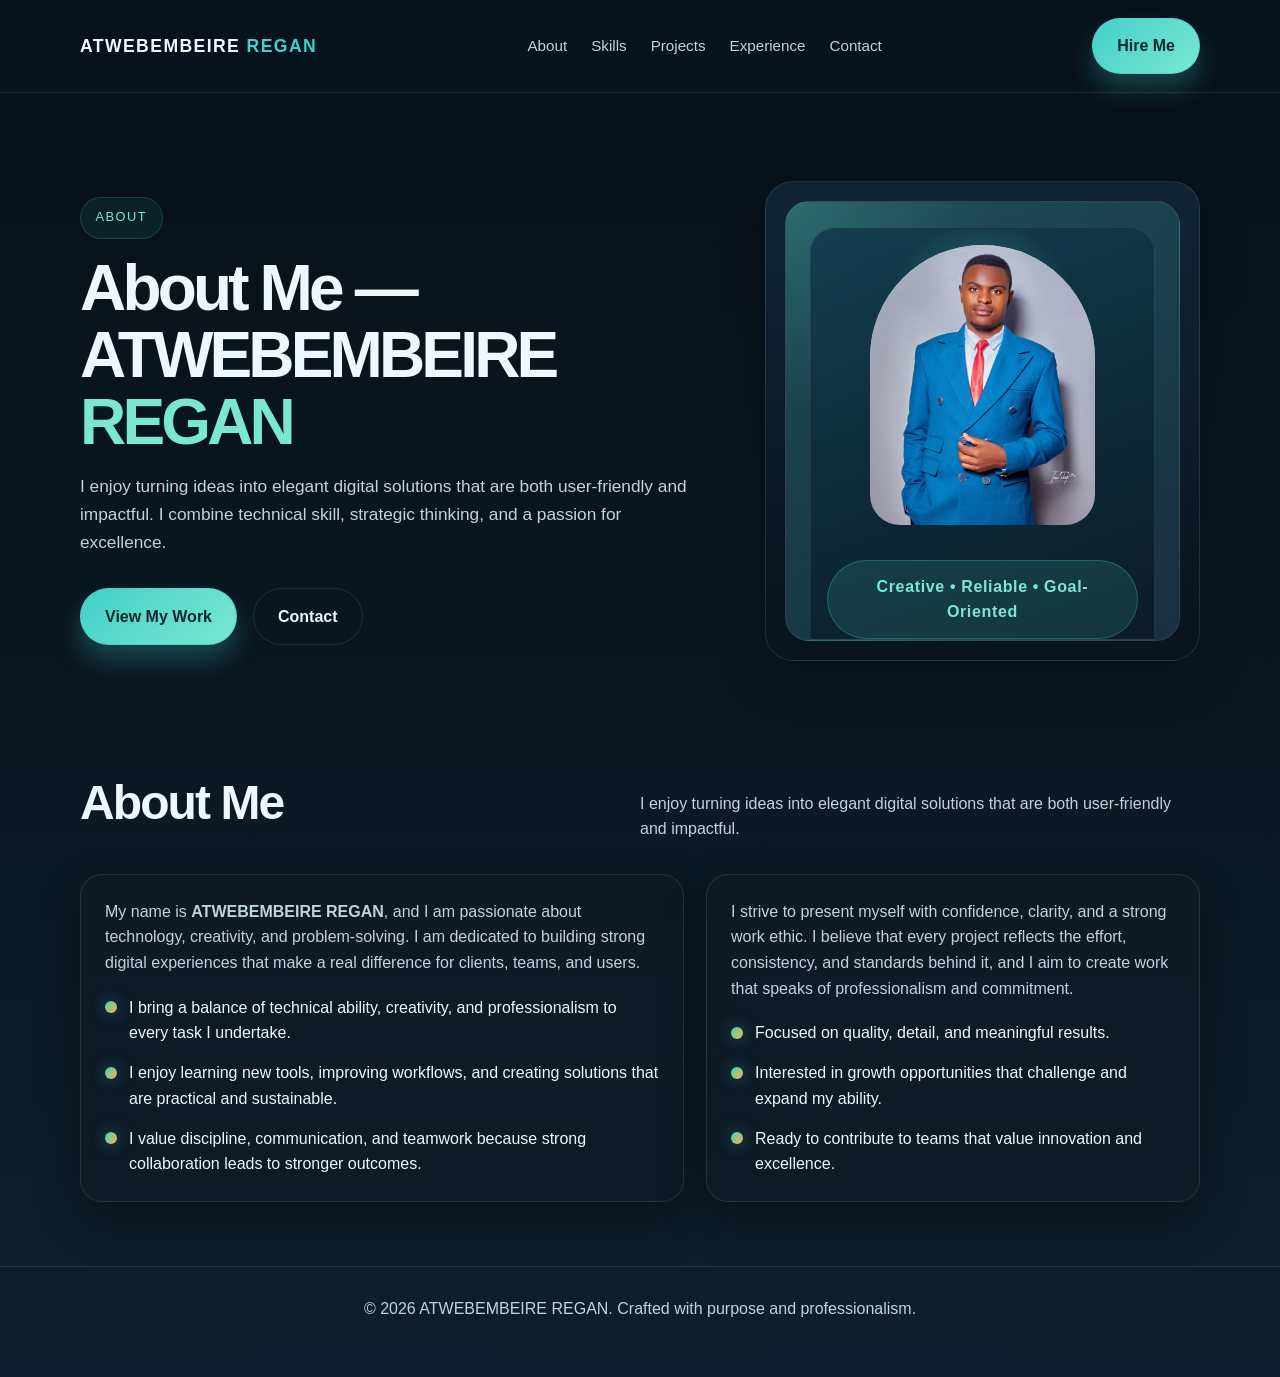
==== about.html @ 5e16c9a0 "My Portfolio" ====
<!DOCTYPE html>
<html lang="en">
<head>
    <meta charset="UTF-8">
    <meta name="viewport" content="width=device-width, initial-scale=1.0">
    <title>About — REGAN</title>
</meta>
    <meta name="description" content="About ATWEBEMBEIRE REGAN — background, skills, and approach.">
    <link rel="stylesheet" href="style.css">
</head>
<body>
    <header class="topbar">
        <div class="container nav">
            <a href="index.html#home" class="brand">ATWEBEMBEIRE <span>REGAN</span></a>
            <button class="nav-toggle" aria-label="Toggle navigation">☰</button>
                 <nav class="nav-links" aria-label="Main navigation">
                <a href="about.html">About</a>
                <a href="skills.html">Skills</a>
                <a href="projects.html">Projects</a>
                <a href="experience.html">Experience</a>
                <a href="contacts.html">Contact</a>
            </nav>
            <a href="contacts.html#contact" class="button">Hire Me</a>
        </div>
    </header>

    <main>
        <section class="hero">
            <div class="container hero-grid">
                <div>
                    <div class="eyebrow">About</div>
                    <h1>About Me — ATWEBEMBEIRE <span class="highlight">REGAN</span></h1>
                    <p class="lead">I enjoy turning ideas into elegant digital solutions that are both user-friendly and impactful. I combine technical skill, strategic thinking, and a passion for excellence.</p>
                    <div class="cta-row">
                        <a href="potforlio.php#projects" class="button">View My Work</a>
                        <a href="potforlio.php#contact" class="button secondary">Contact</a>
                    </div>
                </div>

                <div class="profile-card">
                    <div class="avatar-wrap">
                        <div class="avatar">
                            <div class="portrait">
                                <img src="images/regan.jpeg" alt="ATWEBEMBEIRE REGAN" class="portrait-img">
                            </div>
                            <div class="badge">Creative • Reliable • Goal-Oriented</div>
                        </div>
                    </div>
                </div>
            </div>
        </section>

        <section id="about">
            <div class="container">
                <div class="section-head">
                    <h2>About Me</h2>
                    <p>I enjoy turning ideas into elegant digital solutions that are both user-friendly and impactful.</p>
                </div>

                <div class="about-grid">
                    <div class="panel">
                        <p>
                            My name is <strong>ATWEBEMBEIRE REGAN</strong>, and I am passionate about technology, creativity, and problem-solving. I am dedicated to building strong digital experiences that make a real difference for clients, teams, and users.
                        </p>
                        <ul class="list">
                            <li><span class="bullet"></span><span>I bring a balance of technical ability, creativity, and professionalism to every task I undertake.</span></li>
                            <li><span class="bullet"></span><span>I enjoy learning new tools, improving workflows, and creating solutions that are practical and sustainable.</span></li>
                            <li><span class="bullet"></span><span>I value discipline, communication, and teamwork because strong collaboration leads to stronger outcomes.</span></li>
                        </ul>
                    </div>

                    <div class="panel">
                        <p>
                            I strive to present myself with confidence, clarity, and a strong work ethic. I believe that every project reflects the effort, consistency, and standards behind it, and I aim to create work that speaks of professionalism and commitment.
                        </p>
                        <ul class="list">
                            <li><span class="bullet"></span><span>Focused on quality, detail, and meaningful results.</span></li>
                            <li><span class="bullet"></span><span>Interested in growth opportunities that challenge and expand my ability.</span></li>
                            <li><span class="bullet"></span><span>Ready to contribute to teams that value innovation and excellence.</span></li>
                        </ul>
                    </div>
                </div>
            </div>
        </section>
    </main>

    <footer>
        <div class="container">
            © <span id="year"></span> ATWEBEMBEIRE REGAN. Crafted with purpose and professionalism.
        </div>
    </footer>

    <script>
        document.getElementById('year').textContent = new Date().getFullYear();
    </script>
    <script>
        (function(){
            var t = document.querySelector('.nav-toggle');
            var n = document.querySelector('.nav-links');
            if(!t||!n) return;
            t.addEventListener('click', function(){ n.classList.toggle('open'); });
        })();
    </script>
</body>
</html>
---- style.css ----
:root {
	--bg: #07131f;
	--bg-soft: #0d1d2b;
	--card: rgba(14, 27, 39, 0.8);
	--card-strong: #112638;
	--primary: #43d0c7;
	--primary-2: #7ae7d3;
	--accent: #f4b740;
	--text: #edf7ff;
	--muted: #bfd3df;
	--line: rgba(255, 255, 255, 0.1);
	--shadow: 0 20px 45px rgba(0, 0, 0, 0.28);
}

* {
	box-sizing: border-box;
}

html {
	scroll-behavior: smooth;
}

body {
	margin: 0;
	font-family: Arial, Helvetica, sans-serif;
	background: linear-gradient(180deg, #061019 0%, #0d1f2e 100%);
	color: var(--text);
	line-height: 1.6;
}

a {
	color: inherit;
	text-decoration: none;
}

img {
	max-width: 100%;
	display: block;
}

.container {
	width: min(1120px, 90%);
	margin: 0 auto;
}

.topbar {
	position: sticky;
	top: 0;
	z-index: 10;
	backdrop-filter: blur(12px);
	background: rgba(7, 19, 31, 0.8);
	border-bottom: 1px solid var(--line);
}

.nav {
	display: flex;
	align-items: center;
	justify-content: space-between;
	padding: 1.1rem 0;
}

.nav-toggle {
	display: none;
	background: transparent;
	border: 0;
	color: var(--text);
	font-size: 1.3rem;
	padding: 0.25rem 0.5rem;
}

.brand {
	font-weight: 800;
	font-size: 1.1rem;
	letter-spacing: 0.08em;
	text-transform: uppercase;
}

.brand span {
	color: var(--primary);
}

.nav-links {
	display: flex;
	gap: 1.5rem;
	align-items: center;
	font-size: 0.95rem;
	color: var(--muted);
}

.nav-links a:hover {
	color: var(--text);
}

.button {
	display: inline-block;
	padding: 0.9rem 1.5rem;
	border-radius: 999px;
	border: 1px solid rgba(67, 208, 199, 0.6);
	background: linear-gradient(135deg, var(--primary), var(--primary-2));
	color: #062b2a;
	font-weight: 700;
	transition: transform 0.25s ease, box-shadow 0.25s ease;
	box-shadow: 0 15px 25px rgba(67, 208, 199, 0.25);
}

.button:hover {
	transform: translateY(-2px);
}

.hero {
	padding: 5.5rem 0 4rem;
}

.hero-grid {
	display: grid;
	grid-template-columns: 1.2fr 0.8fr;
	gap: 2rem;
	align-items: center;
}

.eyebrow {
	display: inline-block;
	font-size: 0.8rem;
	letter-spacing: 0.12em;
	text-transform: uppercase;
	color: var(--primary-2);
	background: rgba(67, 208, 199, 0.08);
	border: 1px solid rgba(67, 208, 199, 0.2);
	padding: 0.6rem 0.9rem;
	border-radius: 999px;
	margin-bottom: 1rem;
}

h1 {
	font-size: clamp(2.5rem, 5vw, 5rem);
	line-height: 1.05;
	margin: 0 0 1rem;
	letter-spacing: -0.06em;
}

.highlight {
	color: var(--primary-2);
}

.lead {
	max-width: 620px;
	font-size: 1.08rem;
	color: var(--muted);
	margin-bottom: 2rem;
}

.cta-row {
	display: flex;
	flex-wrap: wrap;
	gap: 1rem;
	align-items: center;
}

.secondary {
	background: transparent;
	border: 1px solid var(--line);
	color: var(--text);
	box-shadow: none;
}

.stats {
	display: grid;
	grid-template-columns: repeat(3, minmax(100px, 1fr));
	gap: 1rem;
	margin-top: 2.2rem;
}

.stat {
	padding: 1rem 1.1rem;
	background: rgba(255,255,255,0.02);
	border: 1px solid var(--line);
	border-radius: 18px;
}

.stat strong {
	display: block;
	font-size: 1.5rem;
	color: var(--primary-2);
}

.profile-card {
	background: linear-gradient(180deg, rgba(17, 38, 56, 0.95), rgba(9, 20, 31, 0.9));
	border: 1px solid var(--line);
	border-radius: 28px;
	padding: 1.2rem;
	box-shadow: var(--shadow);
}

.avatar-wrap {
	position: relative;
	border-radius: 24px;
	min-height: 440px;
	background: radial-gradient(circle at top left, rgba(122, 231, 211, 0.18), transparent 35%),
				linear-gradient(135deg, rgba(67,208,199,0.25), rgba(34,58,79,0.7));
	border: 1px solid rgba(255,255,255,0.08);
	display: flex;
	align-items: end;
	justify-content: center;
	overflow: hidden;
}

.avatar {
	width: 88%;
	min-height: 390px;
	border-radius: 24px 24px 0 0;
	background: linear-gradient(160deg, rgba(17, 59, 77, 0.9), rgba(11, 25, 36, 0.9));
	border: 1px solid rgba(255,255,255,0.08);
	position: relative;
	display: flex;
	flex-direction: column;
	justify-content: flex-end;
	align-items: center;
	padding: 1rem 1rem 0;
}

.avatar::before {
	content: "";
	position: absolute;
	inset: 0;
	background: radial-gradient(circle at 50% 20%, rgba(122, 231, 211, 0.35), transparent 25%);
}

.portrait {
	position: relative;
	width: 72%;
	height: 280px;
	background: linear-gradient(180deg, #d8ecff 0%, #a0c9dd 58%, #4f6c7e 100%);
	border-radius: 120px 120px 32px 32px;
	box-shadow: inset 0 -20px 30px rgba(0,0,0,0.12);
	overflow: hidden;
	margin-bottom: 1.2rem;
}

.portrait::before,
.portrait::after {
	display: none;
}

.portrait-img {
	position: absolute;
	inset: 0;
	width: 100%;
	height: 100%;
	object-fit: cover;
	border-radius: 120px 120px 32px 32px;
	display: block;
	z-index: 2;
}

.badge {
	display: inline-block;
	margin-top: 1rem;
	text-align: center;
	font-weight: 700;
	letter-spacing: 0.04em;
	padding: 0.8rem 1.2rem;
	background: rgba(67, 208, 199, 0.14);
	border: 1px solid rgba(67, 208, 199, 0.3);
	border-radius: 999px;
	color: var(--primary-2);
}

section {
	padding: 2.5rem 0;
}

.section-head {
	display: flex;
	justify-content: space-between;
	align-items: flex-end;
	gap: 1rem;
	margin-bottom: 2rem;
}

.section-head h2 {
	margin: 0;
	font-size: clamp(2rem, 4vw, 3rem);
	letter-spacing: -0.04em;
}

.section-head p {
	margin: 0;
	max-width: 560px;
	color: var(--muted);
}

.about-grid,
.service-grid,
.projects-grid,
.contact-grid {
	display: grid;
	gap: 1.4rem;
}

.about-grid {
	grid-template-columns: 1.1fr 0.9fr;
}

.panel {
	background: var(--card);
	border: 1px solid var(--line);
	border-radius: 22px;
	padding: 1.5rem;
	box-shadow: var(--shadow);
}

.panel p {
	color: var(--muted);
	margin: 0;
}

.list {
	list-style: none;
	padding: 0;
	margin: 1.2rem 0 0;
	display: grid;
	gap: 0.9rem;
}

.list li {
	display: flex;
	gap: 0.75rem;
	align-items: flex-start;
	color: var(--text);
}

.bullet {
	width: 12px;
	height: 12px;
	margin-top: 0.4rem;
	border-radius: 50%;
	background: linear-gradient(135deg, var(--primary), var(--accent));
	box-shadow: 0 0 16px rgba(67, 208, 199, 0.45);
	flex-shrink: 0;
}

.service-grid {
	grid-template-columns: repeat(3, minmax(0, 1fr));
}

.service {
	min-height: 220px;
	position: relative;
	overflow: hidden;
}

.service::before {
	content: "";
	position: absolute;
	inset: auto -20% -35% auto;
	width: 140px;
	height: 140px;
	background: radial-gradient(circle, rgba(67,208,199,0.18), transparent 60%);
}

.icon {
	width: 54px;
	height: 54px;
	border-radius: 16px;
	display: flex;
	align-items: center;
	justify-content: center;
	background: rgba(67,208,199,0.12);
	color: var(--primary-2);
	font-weight: 700;
	margin-bottom: 1rem;
	border: 1px solid rgba(67,208,199,0.2);
}

.service h3 {
	margin: 0 0 0.75rem;
	font-size: 1.3rem;
}

.service p {
	margin: 0;
	color: var(--muted);
}

.mini-tags {
	display: flex;
	flex-wrap: wrap;
	gap: 0.6rem;
	margin-top: 1rem;
}

.mini-tags span {
	padding: 0.45rem 0.7rem;
	border-radius: 999px;
	background: rgba(255,255,255,0.03);
	border: 1px solid var(--line);
	font-size: 0.8rem;
	color: var(--muted);
}

.projects-grid {
	grid-template-columns: repeat(3, minmax(0, 1fr));
}

.project {
	padding: 0;
	overflow: hidden;
}

.project-visual {
	height: 180px;
	background: linear-gradient(135deg, rgba(67,208,199,0.25), rgba(10,28,38,0.9));
	border-bottom: 1px solid var(--line);
	display: flex;
	align-items: center;
	justify-content: center;
	color: var(--primary-2);
	font-size: 2.5rem;
	font-weight: 700;
}

.project-body {
	padding: 1.3rem 1.3rem 1.5rem;
}

.project-body h3 {
	margin: 0 0 0.75rem;
	font-size: 1.3rem;
}

.project-body p {
	margin: 0 0 1rem;
	color: var(--muted);
}

.project-link {
	color: var(--primary-2);
	font-weight: 700;
}

.timeline {
	display: grid;
	gap: 1rem;
}

.timeline-item {
	position: relative;
	padding: 1.2rem 1.2rem 1.2rem 1.8rem;
	background: rgba(255,255,255,0.02);
	border: 1px solid var(--line);
	border-radius: 18px;
}

.timeline-item::before {
	content: "";
	position: absolute;
	left: 14px;
	top: 1.2rem;
	width: 10px;
	height: 10px;
	border-radius: 50%;
	background: var(--primary);
	box-shadow: 0 0 0 4px rgba(67,208,199,0.15);
}

.timeline-item small {
	color: var(--primary-2);
	font-weight: 700;
	letter-spacing: 0.08em;
	text-transform: uppercase;
}

.timeline-item h3 {
	margin: 0.5rem 0;
	font-size: 1.3rem;
}

.timeline-item p {
	margin: 0;
	color: var(--muted);
}

.contact-grid {
	grid-template-columns: 1.1fr 0.9fr;
}

.contact-list {
	list-style: none;
	display: grid;
	gap: 1rem;
	padding: 0;
	margin: 1rem 0 0;
}

.contact-list li {
	display: flex;
	justify-content: space-between;
	gap: 1rem;
	padding-bottom: 0.8rem;
	border-bottom: 1px solid var(--line);
}

.contact-list span {
	color: var(--muted);
}

.contact-box {
	display: flex;
	flex-direction: column;
	gap: 1rem;
	justify-content: center;
}

.contact-box .button {
	width: fit-content;
}

footer {
	padding: 1.8rem 0 3.5rem;
	color: var(--muted);
	text-align: center;
	border-top: 1px solid var(--line);
	margin-top: 1.5rem;
}

@media (max-width: 900px) {
	.hero-grid,
	.about-grid,
	.contact-grid,
	.service-grid,
	.projects-grid {
		grid-template-columns: 1fr;
	}

	.nav-links {
		display: none;
	}

	.nav-toggle {
		display: inline-block;
	}

	.container.nav { position: relative; }

	.nav-links.open {
		display: flex;
		flex-direction: column;
		gap: 0.4rem;
		position: absolute;
		left: 0;
		right: 0;
		top: 100%;
		background: rgba(7, 19, 31, 0.95);
		padding: 1rem;
		border-bottom-left-radius: 12px;
		border-bottom-right-radius: 12px;
		border-top: 1px solid var(--line);
	}

	.nav-links.open a { padding: 0.6rem 0; border-bottom: 1px solid rgba(255,255,255,0.02); }

	.avatar-wrap { min-height: 320px; }

	.avatar { min-height: 280px; }

	.portrait { width: 84%; height: 220px; }
}

@media (max-width: 560px) {
	.cta-row {
		flex-direction: column;
		align-items: flex-start;
	}

	.stats {
		grid-template-columns: 1fr;
	}

	.section-head {
		display: block;
	}

	.hero {
		padding-top: 4rem;
	}

	.portrait { height: 180px; width: 90%; }
}

/* helper classes */
.mt-0 { margin-top: 0; }
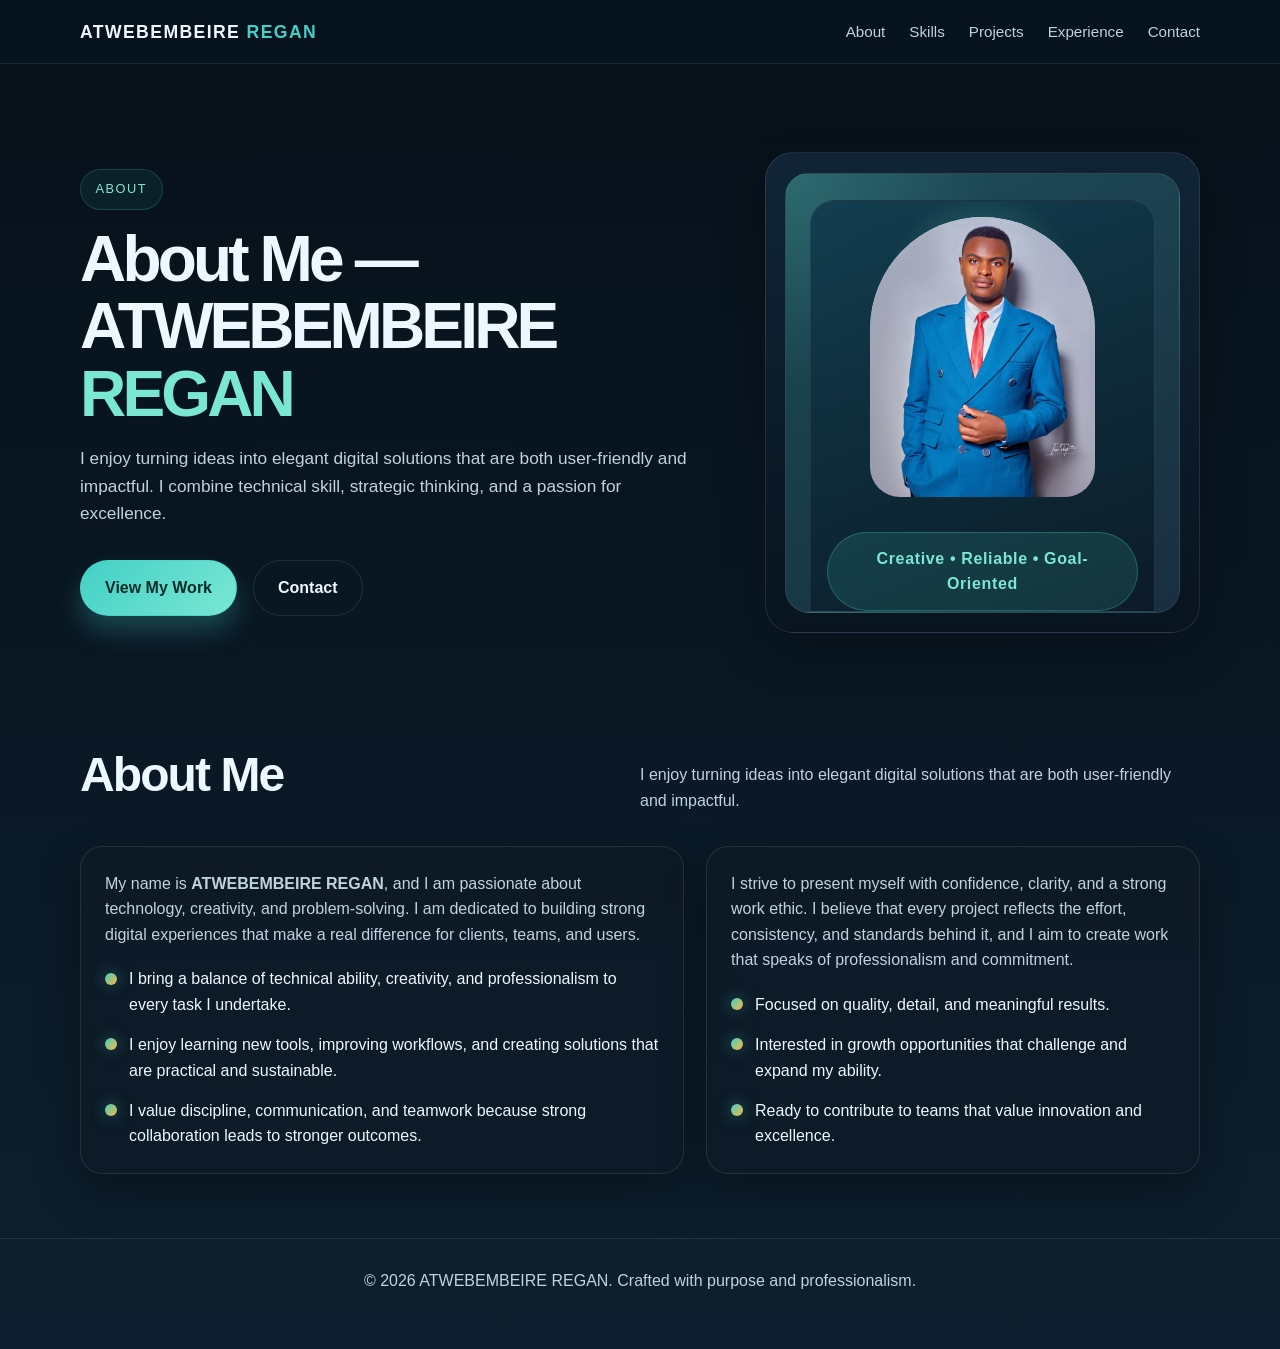
==== commit 3bad365a: "Remove 'Hire Me' button from about.html Remove 'Hire Me' button link from the about page." ====
--- a/about.html
+++ b/about.html
@@ -20,7 +20,6 @@
                 <a href="experience.html">Experience</a>
                 <a href="contacts.html">Contact</a>
             </nav>
-            <a href="contacts.html#contact" class="button">Hire Me</a>
         </div>
     </header>
 
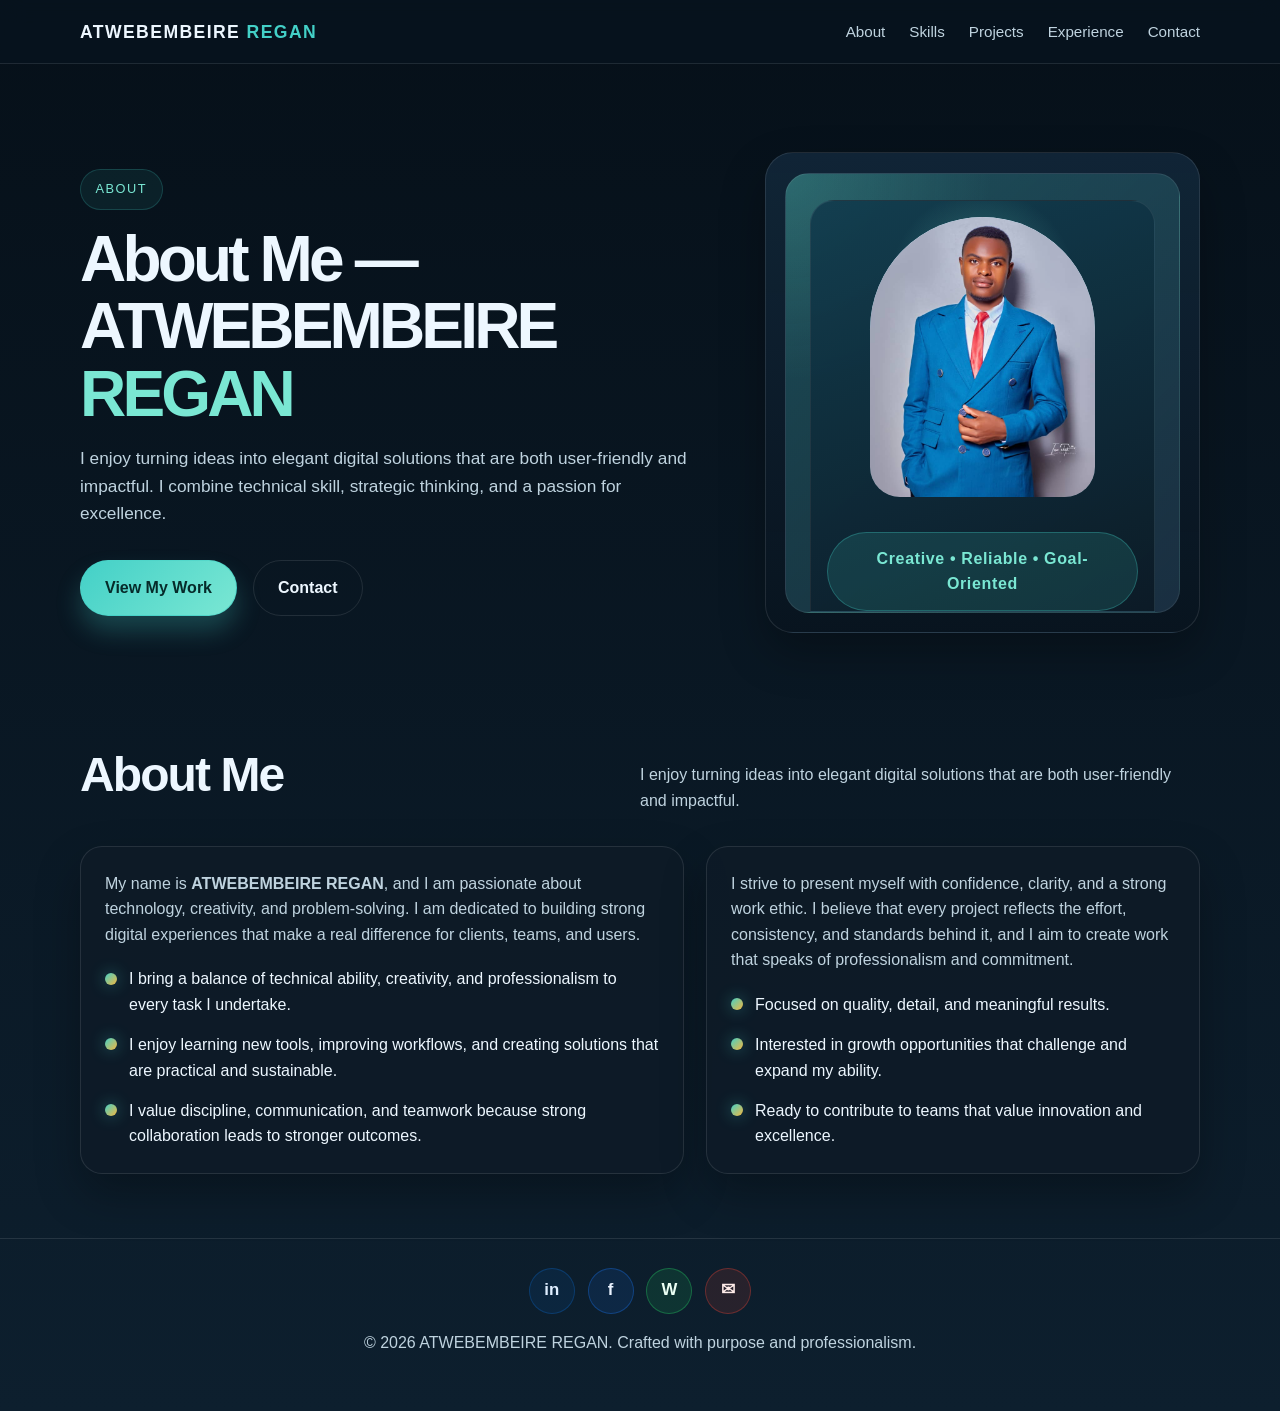
==== commit f4bf6a92: "New edits" ====
--- a/about.html
+++ b/about.html
@@ -13,7 +13,7 @@
         <div class="container nav">
             <a href="index.html#home" class="brand">ATWEBEMBEIRE <span>REGAN</span></a>
             <button class="nav-toggle" aria-label="Toggle navigation">☰</button>
-                 <nav class="nav-links" aria-label="Main navigation">
+            <nav class="nav-links" aria-label="Main navigation">
                 <a href="about.html">About</a>
                 <a href="skills.html">Skills</a>
                 <a href="projects.html">Projects</a>
@@ -31,8 +31,8 @@
                     <h1>About Me — ATWEBEMBEIRE <span class="highlight">REGAN</span></h1>
                     <p class="lead">I enjoy turning ideas into elegant digital solutions that are both user-friendly and impactful. I combine technical skill, strategic thinking, and a passion for excellence.</p>
                     <div class="cta-row">
-                        <a href="potforlio.php#projects" class="button">View My Work</a>
-                        <a href="potforlio.php#contact" class="button secondary">Contact</a>
+                        <a href="projects.html" class="button">View My Work</a>
+                        <a href="contacts.html" class="button secondary">Contact</a>
                     </div>
                 </div>
 
@@ -84,8 +84,16 @@
     </main>
 
     <footer>
-        <div class="container">
-            © <span id="year"></span> ATWEBEMBEIRE REGAN. Crafted with purpose and professionalism.
+        <div class="container footer-wrap">
+            <div class="footer-socials" aria-label="Social media links">
+                <a href="https://www.linkedin.com/in/atwebembeire-regan-542b86359?utm_source=share_via&utm_content=profile&utm_medium=member_android" class="social-btn linkedin" target="_blank" rel="noopener noreferrer" aria-label="LinkedIn"><span aria-hidden="true">in</span></a>
+                <a href="https://www.facebook.com" class="social-btn facebook" target="_blank" rel="noopener noreferrer" aria-label="Facebook"><span aria-hidden="true">f</span></a>
+                <a href="https://wa.me/256774710709" class="social-btn whatsapp" target="_blank" rel="noopener noreferrer" aria-label="WhatsApp"><span aria-hidden="true">W</span></a>
+                <a href="mailto:reganricks73@gmail.com" class="social-btn gmail" aria-label="Gmail"><span aria-hidden="true">✉</span></a>
+            </div>
+            <div class="footer-copy">
+                © <span id="year"></span> ATWEBEMBEIRE REGAN. Crafted with purpose and professionalism.
+            </div>
         </div>
     </footer>
 
--- a/style.css
+++ b/style.css
@@ -515,12 +515,86 @@
 	width: fit-content;
 }
 
+/* Modal contact form */
+.modal-backdrop { display: none; }
+
 footer {
 	padding: 1.8rem 0 3.5rem;
 	color: var(--muted);
-	text-align: center;
 	border-top: 1px solid var(--line);
 	margin-top: 1.5rem;
+}
+
+.footer-wrap {
+	display: flex;
+	flex-direction: column;
+	align-items: center;
+	gap: 1rem;
+	text-align: center;
+}
+
+.footer-socials {
+	display: flex;
+	flex-wrap: wrap;
+	justify-content: center;
+	gap: 0.8rem;
+}
+
+.social-btn {
+	display: inline-flex;
+	align-items: center;
+	justify-content: center;
+	width: 46px;
+	height: 46px;
+	padding: 0;
+	border-radius: 50%;
+	font-weight: 900;
+	font-size: 1.05rem;
+	text-align: center;
+	line-height: 1;
+	border: 1px solid var(--line);
+	transition: transform 0.2s ease, box-shadow 0.2s ease;
+}
+
+.social-btn:hover {
+	transform: translateY(-2px);
+	box-shadow: 0 12px 22px rgba(0,0,0,0.18);
+}
+
+.social-btn span {
+	display: inline-flex;
+	align-items: center;
+	justify-content: center;
+	width: 100%;
+	height: 100%;
+}
+
+.social-btn.linkedin {
+	background: rgba(10, 102, 194, 0.12);
+	color: #dfeeff;
+	border-color: rgba(10, 102, 194, 0.35);
+}
+
+.social-btn.facebook {
+	background: rgba(24, 119, 242, 0.12);
+	color: #eaf3ff;
+	border-color: rgba(24, 119, 242, 0.35);
+}
+
+.social-btn.whatsapp {
+	background: rgba(37, 211, 102, 0.12);
+	color: #ebfff4;
+	border-color: rgba(37, 211, 102, 0.35);
+}
+
+.social-btn.gmail {
+	background: rgba(234, 67, 53, 0.12);
+	color: #ffecea;
+	border-color: rgba(234, 67, 53, 0.35);
+}
+
+.footer-copy {
+	color: var(--muted);
 }
 
 @media (max-width: 900px) {
@@ -590,3 +664,47 @@
 /* helper classes */
 .mt-0 { margin-top: 0; }
 
+/* Animations and interactive styles */
+#bg-canvas { display: none; }
+
+.reveal {
+	opacity: 0;
+	transform: translateY(18px) scale(0.995);
+	transition: opacity 0.7s ease, transform 0.7s ease;
+}
+
+.reveal.visible {
+	opacity: 1;
+	transform: translateY(0) scale(1);
+}
+
+.reveal.visible {
+	opacity: 1;
+	transform: translateY(0) scale(1);
+}
+
+.profile-card:hover .portrait-img {
+	transform: translateY(-6px) scale(1.02) rotate(-1deg);
+	transition: transform 450ms cubic-bezier(.2,.9,.2,1);
+}
+
+.project:hover .project-visual {
+	transform: scale(1.03) translateY(-6px);
+	transition: transform 300ms ease;
+}
+
+.nav-links a { position: relative; }
+.nav-links a::after {
+	content: "";
+	position: absolute;
+	left: 0; right: 0; bottom: -6px;
+	height: 3px; width: 0;
+	background: linear-gradient(90deg, var(--primary), var(--accent));
+	transition: width 260ms cubic-bezier(.2,.9,.2,1);
+	border-radius: 3px;
+}
+.nav-links a:hover::after { width: 60%; left: 20%; }
+
+/* slight focus ring for keyboard users */
+.button:focus, .nav-toggle:focus, .nav-links a:focus { outline: 3px solid rgba(67,208,199,0.12); outline-offset: 3px; }
+
